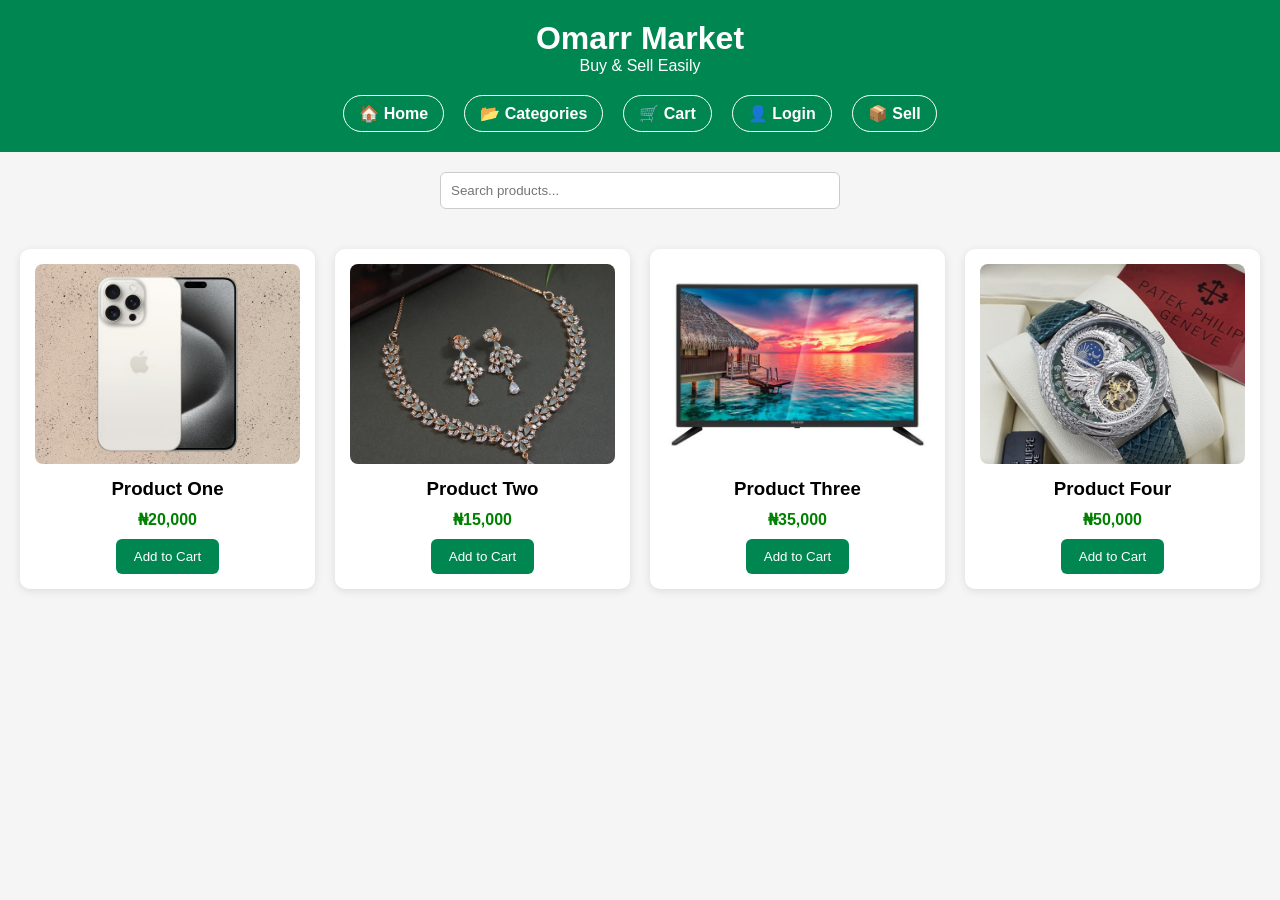
==== index.html @ 1f0b88e2 "Update index.html" ====
<!DOCTYPE html>
<html lang="en">
<head>
    <meta charset="UTF-8">
    <meta name="viewport" content="width=device-width, initial-scale=1.0">
    <title>Omarr Market</title>
    <link rel="stylesheet" href="style.css">
</head>
<body>

<header>
    <h1>Omarr Market</h1>
    <p>Buy & Sell Easily</p>

    <nav class="navbar">
        <a href="#">🏠 Home</a>
        <a href="#">📂 Categories</a>
<a href="cart.html">🛒 Cart</a>
     <a href="login.html">👤 Login</a>
    <a href="seller.html">📦 Sell</a>
    </nav>
</header>

<div class="search-box">
    <input
        type="text"
        id="search"
        placeholder="Search products..."
        onkeyup="searchProducts()">
</div>

<div class="products">

    <div class="product">
        <img src="IMG_0091.jpeg" alt="Product">
        <h3>Product One</h3>
        <p>₦20,000</p>
        <button onclick="addToCart('Product One', 20000)">
            Add to Cart
        </button>
    </div>

    <div class="product">
        <img src="IMG_0092.webp" alt="Product">
        <h3>Product Two</h3>
        <p>₦15,000</p>
        <button onclick="addToCart('Product Two', 15000)">
            Add to Cart
        </button>
    </div>

    <div class="product">
        <img src="IMG_0093.jpeg" alt="Product">
        <h3>Product Three</h3>
        <p>₦35,000</p>
        <button onclick="addToCart('Product Three', 35000)">
            Add to Cart
        </button>
    </div>

    <div class="product">
        <img src="IMG_8234.jpeg" alt="Product">
        <h3>Product Four</h3>
        <p>₦50,000</p>
        <button onclick="addToCart('Product Four', 50000)">
            Add to Cart
        </button>
    </div>

</div>

<script src="script.js"></script>

</body>
</html>
---- style.css ----
* {
    margin: 0;
    padding: 0;
    box-sizing: border-box;
    font-family: Arial, sans-serif;
}

body {
    background: #f5f5f5;
}

header {
    background: #008751;
    color: white;
    padding: 20px;
    text-align: center;
}

.search-box {
    text-align: center;
    margin: 20px;
}

.search-box input {
    width: 80%;
    max-width: 400px;
    padding: 10px;
    border: 1px solid #ccc;
    border-radius: 6px;
}

.products {
    display: grid;
    grid-template-columns: repeat(auto-fit, minmax(220px, 1fr));
    gap: 20px;
    padding: 20px;
}

.product {
    background: white;
    border-radius: 10px;
    padding: 15px;
    text-align: center;
    box-shadow: 0 2px 8px rgba(0,0,0,0.1);
}

.product img {
    width: 100%;
    height: 200px;
    object-fit: cover;
    border-radius: 8px;
}

.product h3 {
    margin: 10px 0;
}

.product p {
    color: green;
    font-weight: bold;
    margin-bottom: 10px;
}

.product button {
    background: #008751;
    color: white;
    border: none;
    padding: 10px 18px;
    border-radius: 6px;
    cursor: pointer;
}

.product button:hover {
    background: #006d40;
}
.navbar {
    margin-top: 20px;
    display: flex;
    justify-content: center;
    gap: 20px;
    flex-wrap: wrap;
}

.navbar a {
    color: white;
    text-decoration: none;
    font-weight: bold;
    padding: 8px 15px;
    border: 1px solid white;
    border-radius: 20px;
    transition: 0.3s;
}

.navbar a:hover {
    background: white;
    color: #008751;
}
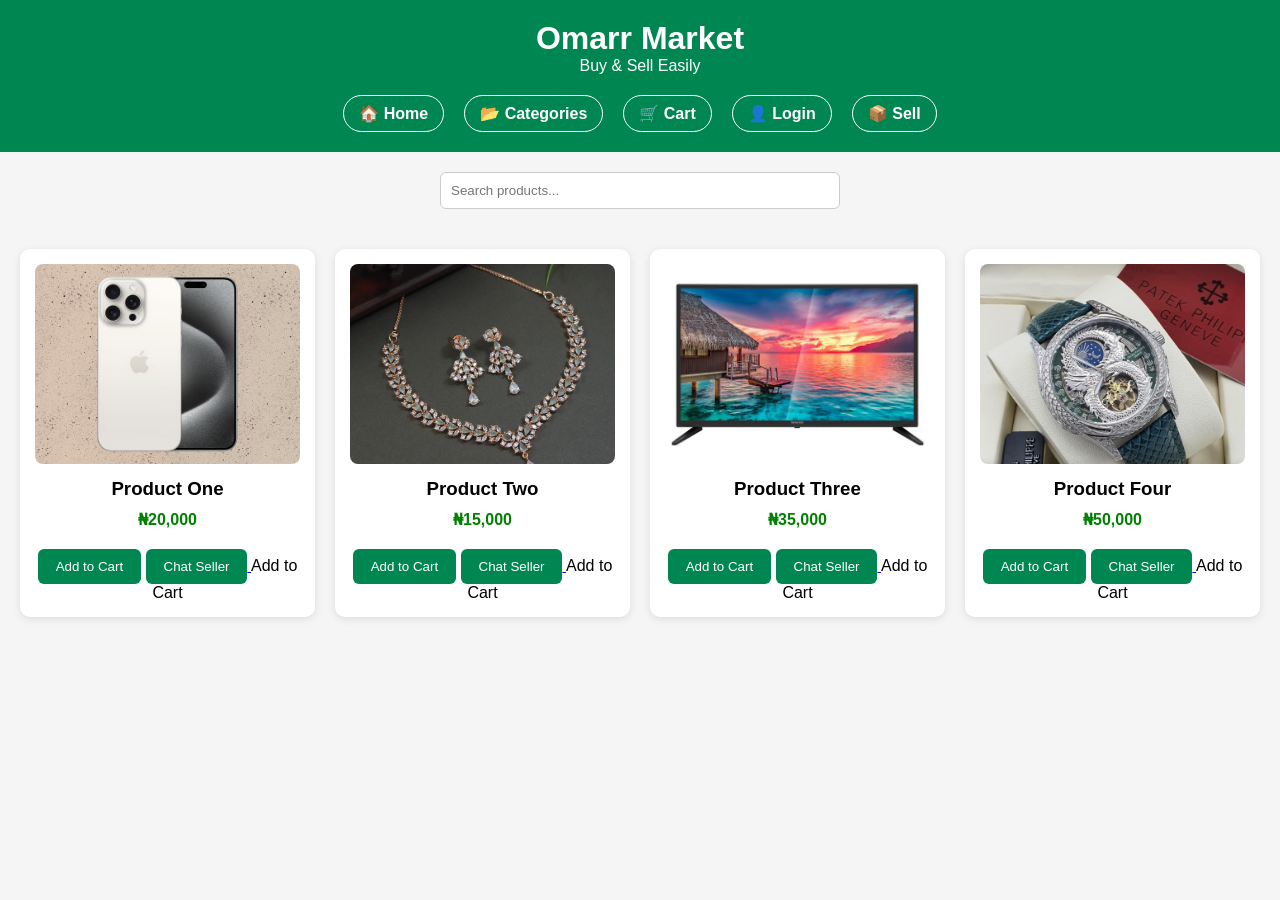
==== commit 0016136f: "Update product buttons to add 'Chat Seller' option" ====
--- a/index.html
+++ b/index.html
@@ -35,7 +35,15 @@
         <img src="IMG_0091.jpeg" alt="Product">
         <h3>Product One</h3>
         <p>₦20,000</p>
-        <button onclick="addToCart('Product One', 20000)">
+      <button onclick="addToCart('Product One', 20000)">
+    Add to Cart
+</button>
+
+<a href="https://wa.me/2347019770305" target="_blank">
+    <button style="margin-top:10px;">
+        Chat Seller
+    </button>
+</a>
             Add to Cart
         </button>
     </div>
@@ -44,7 +52,15 @@
         <img src="IMG_0092.webp" alt="Product">
         <h3>Product Two</h3>
         <p>₦15,000</p>
-        <button onclick="addToCart('Product Two', 15000)">
+       <button onclick="addToCart('Product One', 20000)">
+    Add to Cart
+</button>
+
+<a href="https://wa.me/2347019770305" target="_blank">
+    <button style="margin-top:10px;">
+        Chat Seller
+    </button>
+</a>
             Add to Cart
         </button>
     </div>
@@ -53,7 +69,15 @@
         <img src="IMG_0093.jpeg" alt="Product">
         <h3>Product Three</h3>
         <p>₦35,000</p>
-        <button onclick="addToCart('Product Three', 35000)">
+   <button onclick="addToCart('Product One', 20000)">
+    Add to Cart
+</button>
+
+<a href="https://wa.me/2347019770305" target="_blank">
+    <button style="margin-top:10px;">
+        Chat Seller
+    </button>
+</a>
             Add to Cart
         </button>
     </div>
@@ -62,7 +86,15 @@
         <img src="IMG_8234.jpeg" alt="Product">
         <h3>Product Four</h3>
         <p>₦50,000</p>
-        <button onclick="addToCart('Product Four', 50000)">
+      <button onclick="addToCart('Product One', 20000)">
+    Add to Cart
+</button>
+
+<a href="https://wa.me/2347019770305" target="_blank">
+    <button style="margin-top:10px;">
+        Chat Seller
+    </button>
+</a>
             Add to Cart
         </button>
     </div>
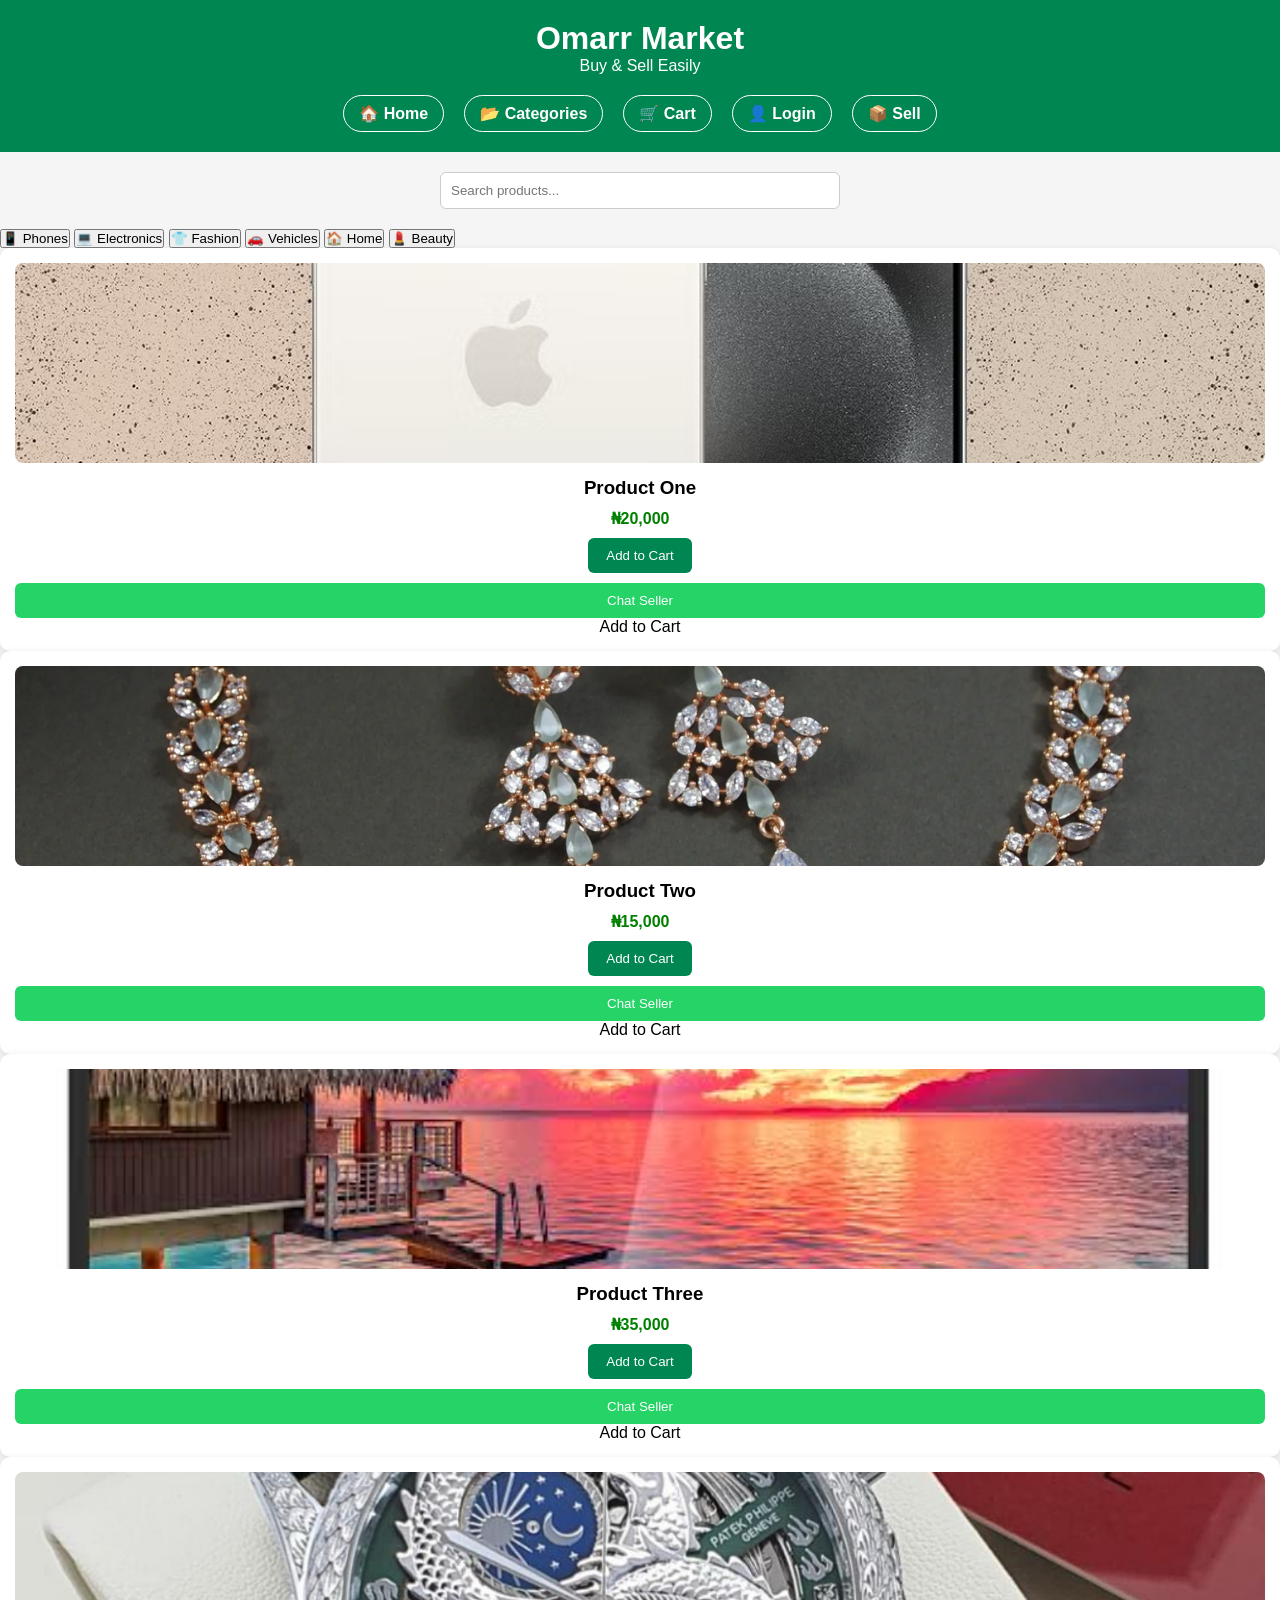
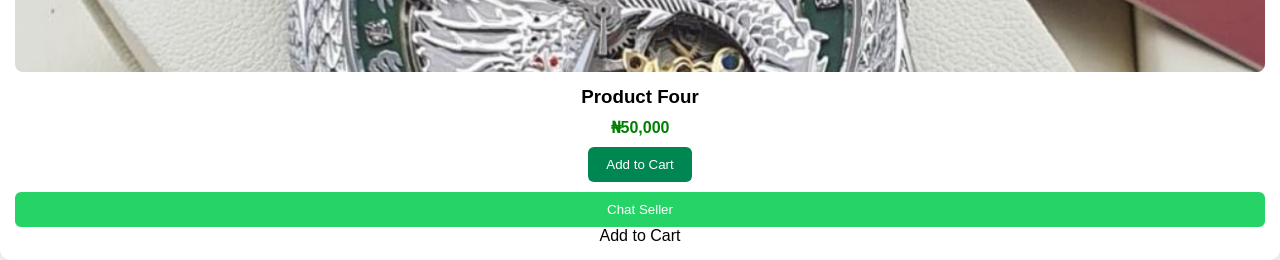
==== commit 7837ee44: "Add category buttons to index.html Added category buttons for better product navigation." ====
--- a/index.html
+++ b/index.html
@@ -29,7 +29,14 @@
         onkeyup="searchProducts()">
 </div>
 
-<div class="products">
+<div class="categories">
+    <button>📱 Phones</button>
+    <button>💻 Electronics</button>
+    <button>👕 Fashion</button>
+    <button>🚗 Vehicles</button>
+    <button>🏠 Home</button>
+    <button>💄 Beauty</button>
+</div>
 
     <div class="product">
         <img src="IMG_0091.jpeg" alt="Product">
--- a/style.css
+++ b/style.css
@@ -95,4 +95,12 @@
 .navbar a:hover {
     background: white;
     color: #008751;
+}.product a button {
+    width: 100%;
+    background: #25D366;
+    margin-top: 10px;
 }
+
+.product a button:hover {
+    background: #1DA851;
+}
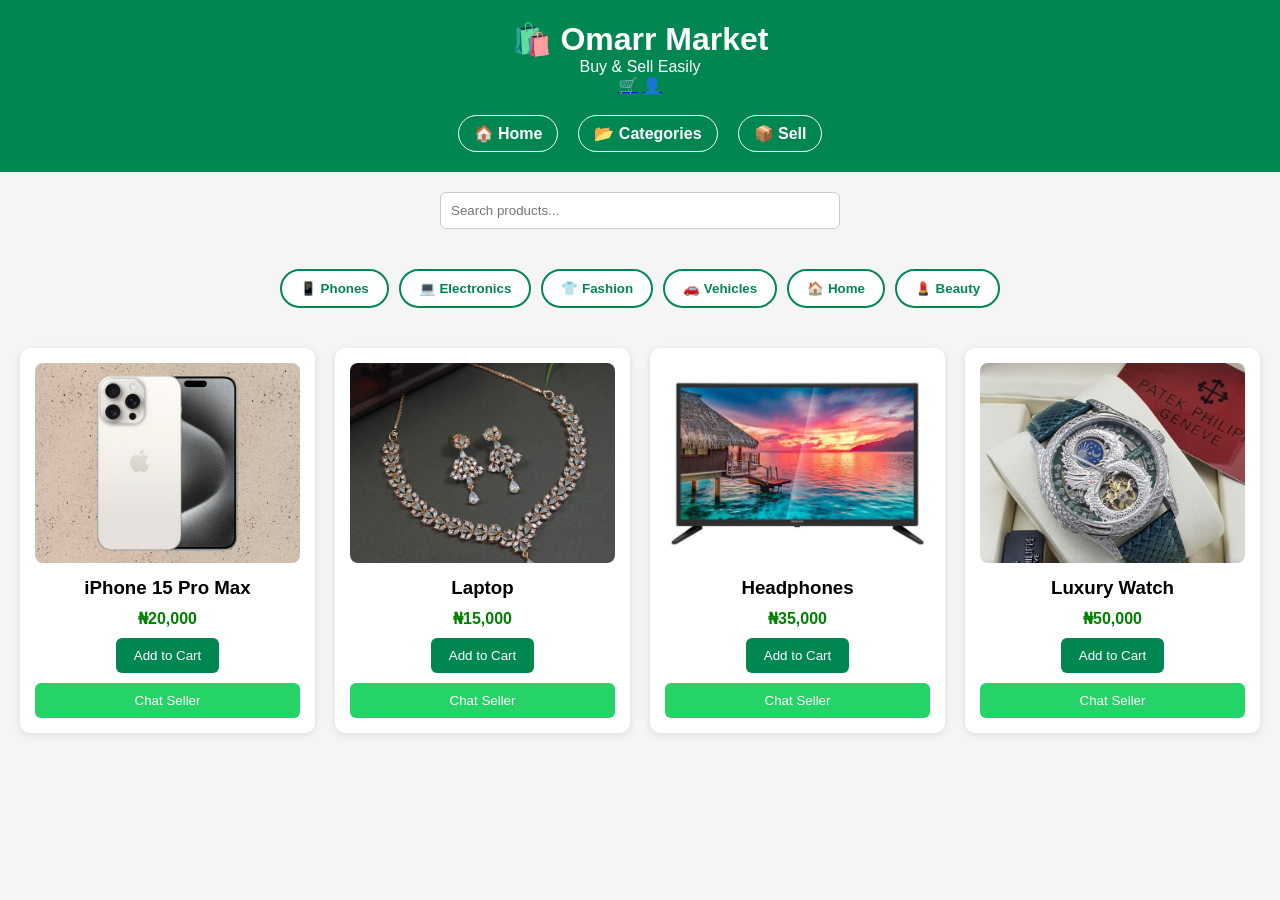
==== commit ba1c4b80: "Revamp header and product sections in index.html" ====
--- a/index.html
+++ b/index.html
@@ -8,16 +8,23 @@
 </head>
 <body>
 
-<header>
-    <h1>Omarr Market</h1>
-    <p>Buy & Sell Easily</p>
+<header class="header">
+    <div class="top-bar">
+        <div class="logo">
+            <h1>🛍️ Omarr Market</h1>
+            <p>Buy & Sell Easily</p>
+        </div>
+
+        <div class="header-icons">
+            <a href="cart.html">🛒</a>
+            <a href="login.html">👤</a>
+        </div>
+    </div>
 
     <nav class="navbar">
-        <a href="#">🏠 Home</a>
+        <a href="index.html">🏠 Home</a>
         <a href="#">📂 Categories</a>
-<a href="cart.html">🛒 Cart</a>
-     <a href="login.html">👤 Login</a>
-    <a href="seller.html">📦 Sell</a>
+        <a href="seller.html">📦 Sell</a>
     </nav>
 </header>
 
@@ -38,72 +45,62 @@
     <button>💄 Beauty</button>
 </div>
 
+<div class="products">
+
     <div class="product">
-        <img src="IMG_0091.jpeg" alt="Product">
-        <h3>Product One</h3>
+        <img src="IMG_0091.jpeg" alt="iPhone">
+        <h3>iPhone 15 Pro Max</h3>
         <p>₦20,000</p>
-      <button onclick="addToCart('Product One', 20000)">
-    Add to Cart
-</button>
 
-<a href="https://wa.me/2347019770305" target="_blank">
-    <button style="margin-top:10px;">
-        Chat Seller
-    </button>
-</a>
+        <button onclick="addToCart('iPhone 15 Pro Max',20000)">
             Add to Cart
         </button>
+
+        <a href="https://wa.me/2347019770305" target="_blank">
+            <button>Chat Seller</button>
+        </a>
     </div>
 
     <div class="product">
         <img src="IMG_0092.webp" alt="Product">
-        <h3>Product Two</h3>
+        <h3>Laptop</h3>
         <p>₦15,000</p>
-       <button onclick="addToCart('Product One', 20000)">
-    Add to Cart
-</button>
 
-<a href="https://wa.me/2347019770305" target="_blank">
-    <button style="margin-top:10px;">
-        Chat Seller
-    </button>
-</a>
+        <button onclick="addToCart('Laptop',15000)">
             Add to Cart
         </button>
+
+        <a href="https://wa.me/2347019770305" target="_blank">
+            <button>Chat Seller</button>
+        </a>
     </div>
 
     <div class="product">
         <img src="IMG_0093.jpeg" alt="Product">
-        <h3>Product Three</h3>
+        <h3>Headphones</h3>
         <p>₦35,000</p>
-   <button onclick="addToCart('Product One', 20000)">
-    Add to Cart
-</button>
 
-<a href="https://wa.me/2347019770305" target="_blank">
-    <button style="margin-top:10px;">
-        Chat Seller
-    </button>
-</a>
+        <button onclick="addToCart('Headphones',35000)">
             Add to Cart
         </button>
+
+        <a href="https://wa.me/2347019770305" target="_blank">
+            <button>Chat Seller</button>
+        </a>
     </div>
 
     <div class="product">
         <img src="IMG_8234.jpeg" alt="Product">
-        <h3>Product Four</h3>
+        <h3>Luxury Watch</h3>
         <p>₦50,000</p>
-      <button onclick="addToCart('Product One', 20000)">
-    Add to Cart
-</button>
 
-<a href="https://wa.me/2347019770305" target="_blank">
-    <button style="margin-top:10px;">
-        Chat Seller
-    </button>
-</a>
+        <button onclick="addToCart('Luxury Watch',50000)">
             Add to Cart
         </button>
+
+        <a href="https://wa.me/2347019770305" target="_blank">
+            <button>Chat Seller</button>
+        </a>
     </div>
 
 </div>
--- a/style.css
+++ b/style.css
@@ -104,3 +104,25 @@
 .product a button:hover {
     background: #1DA851;
 }
+.categories {
+    display: flex;
+    justify-content: center;
+    gap: 10px;
+    flex-wrap: wrap;
+    padding: 20px;
+}
+
+.categories button {
+    background: white;
+    color: #008751;
+    border: 2px solid #008751;
+    padding: 10px 18px;
+    border-radius: 25px;
+    cursor: pointer;
+    font-weight: bold;
+}
+
+.categories button:hover {
+    background: #008751;
+    color: white;
+}
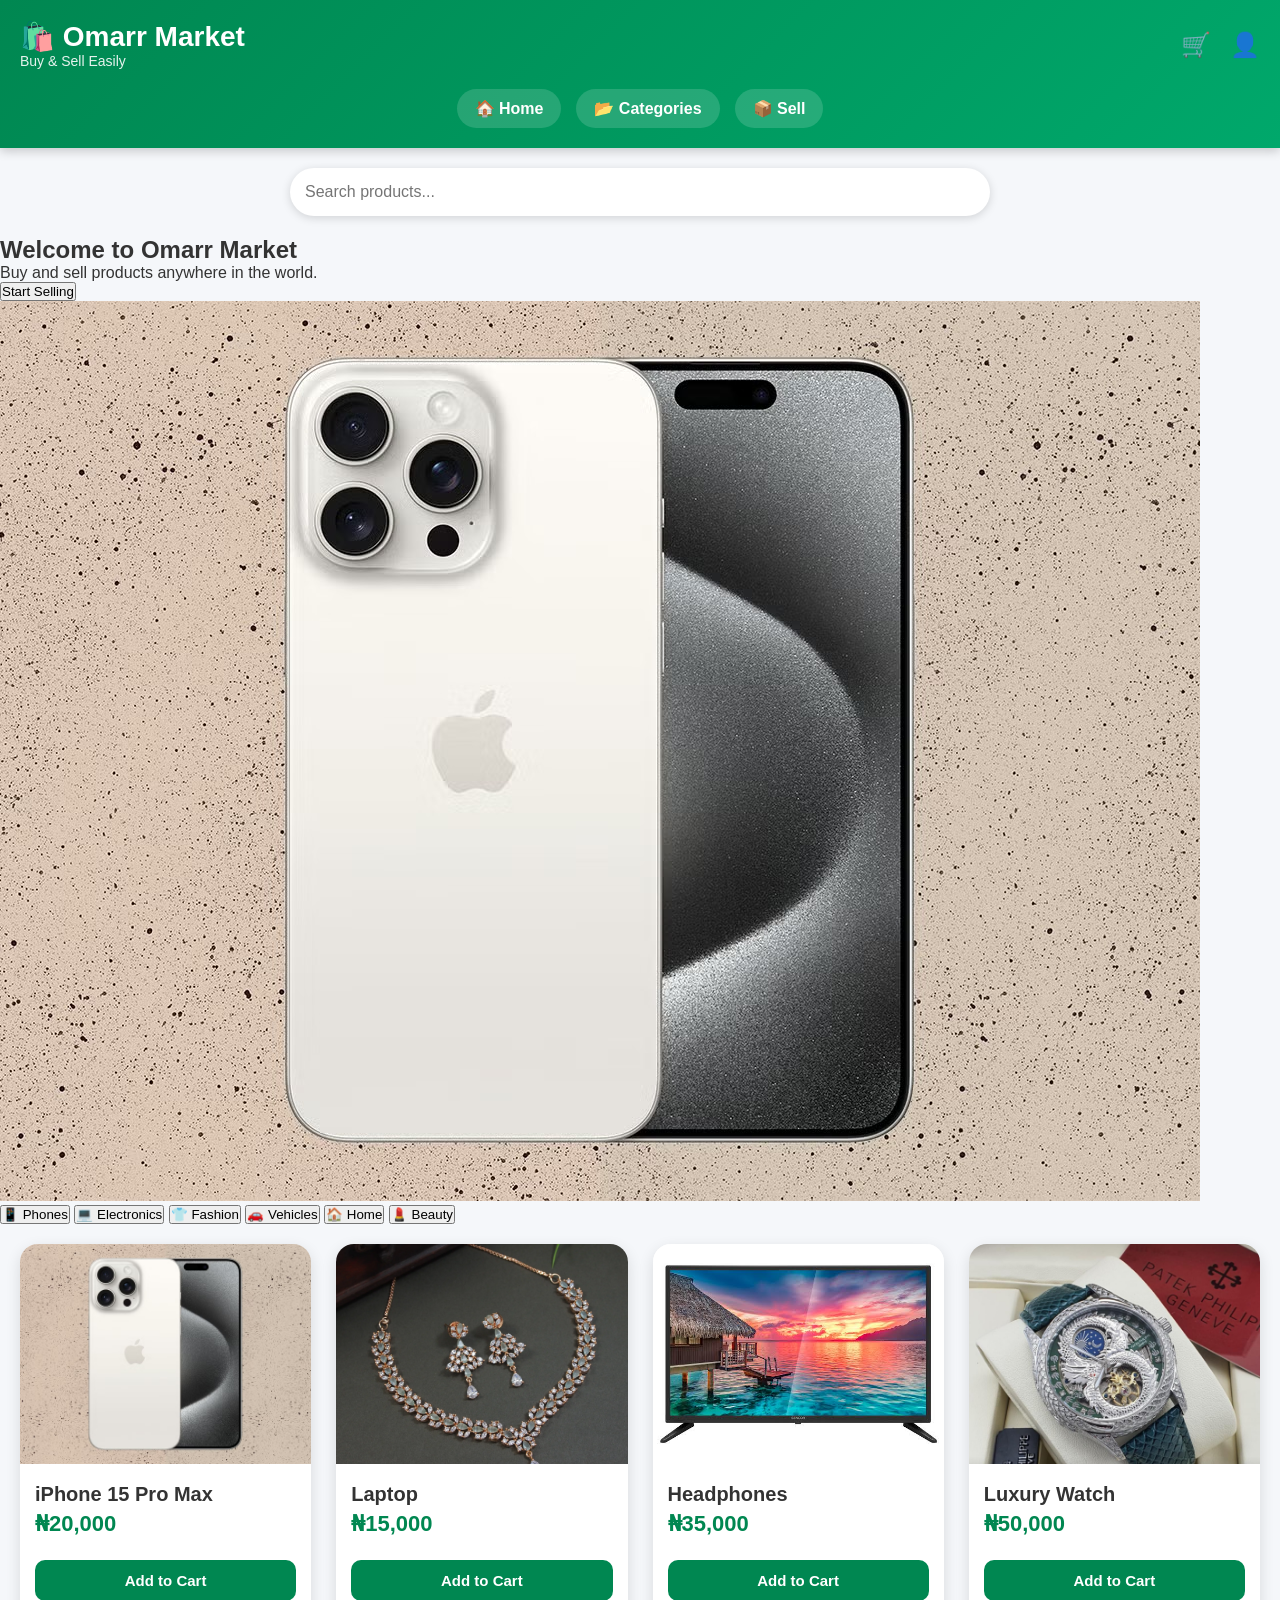
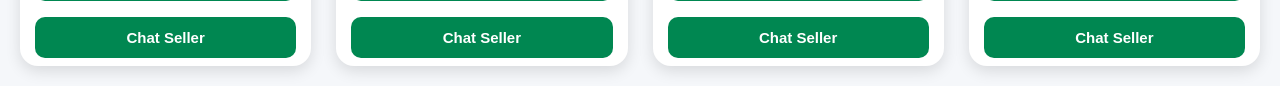
==== commit 4df5a8de: "Add hero banner with welcome message and button" ====
--- a/index.html
+++ b/index.html
@@ -36,7 +36,18 @@
         onkeyup="searchProducts()">
 </div>
 
-<div class="categories">
+<div class="hero-banner">
+    <div class="hero-text">
+        <h2>Welcome to Omarr Market</h2>
+        <p>Buy and sell products anywhere in the world.</p>
+
+        <a href="seller.html">
+            <button>Start Selling</button>
+        </a>
+    </div>
+
+    <img src="IMG_0091.jpeg" alt="Featured Product">
+</div>
     <button>📱 Phones</button>
     <button>💻 Electronics</button>
     <button>👕 Fashion</button>
--- a/style.css
+++ b/style.css
@@ -1,128 +1,195 @@
-
 * {
     margin: 0;
     padding: 0;
     box-sizing: border-box;
-    font-family: Arial, sans-serif;
+    font-family: Arial, Helvetica, sans-serif;
 }
 
 body {
-    background: #f5f5f5;
+    background: #f5f7fa;
+    color: #333;
 }
 
-header {
-    background: #008751;
+/* Header */
+.header {
+    background: linear-gradient(135deg, #008751, #00a86b);
     color: white;
     padding: 20px;
-    text-align: center;
+    box-shadow: 0 3px 10px rgba(0,0,0,0.2);
 }
 
-.search-box {
-    text-align: center;
-    margin: 20px;
+.top-bar {
+    display: flex;
+    justify-content: space-between;
+    align-items: center;
 }
 
-.search-box input {
-    width: 80%;
-    max-width: 400px;
-    padding: 10px;
-    border: 1px solid #ccc;
-    border-radius: 6px;
+.logo h1 {
+    font-size: 28px;
 }
 
-.products {
-    display: grid;
-    grid-template-columns: repeat(auto-fit, minmax(220px, 1fr));
-    gap: 20px;
-    padding: 20px;
+.logo p {
+    font-size: 14px;
+    opacity: 0.9;
 }
 
-.product {
-    background: white;
-    border-radius: 10px;
-    padding: 15px;
-    text-align: center;
-    box-shadow: 0 2px 8px rgba(0,0,0,0.1);
+.header-icons a {
+    color: white;
+    text-decoration: none;
+    font-size: 24px;
+    margin-left: 15px;
 }
 
-.product img {
-    width: 100%;
-    height: 200px;
-    object-fit: cover;
-    border-radius: 8px;
-}
-
-.product h3 {
-    margin: 10px 0;
-}
-
-.product p {
-    color: green;
-    font-weight: bold;
-    margin-bottom: 10px;
-}
-
-.product button {
-    background: #008751;
-    color: white;
-    border: none;
-    padding: 10px 18px;
-    border-radius: 6px;
-    cursor: pointer;
-}
-
-.product button:hover {
-    background: #006d40;
-}
+/* Navigation */
 .navbar {
     margin-top: 20px;
     display: flex;
     justify-content: center;
-    gap: 20px;
+    gap: 15px;
     flex-wrap: wrap;
 }
 
 .navbar a {
     color: white;
     text-decoration: none;
+    background: rgba(255,255,255,0.15);
+    padding: 10px 18px;
+    border-radius: 25px;
+    transition: 0.3s;
     font-weight: bold;
-    padding: 8px 15px;
-    border: 1px solid white;
-    border-radius: 20px;
-    transition: 0.3s;
 }
 
 .navbar a:hover {
     background: white;
     color: #008751;
-}.product a button {
-    width: 100%;
-    background: #25D366;
-    margin-top: 10px;
 }
 
-.product a button:hover {
-    background: #1DA851;
+/* Search */
+.search-box {
+    padding: 20px;
 }
+
+.search-box input {
+    width: 100%;
+    max-width: 700px;
+    display: block;
+    margin: auto;
+    padding: 15px;
+    border-radius: 30px;
+    border: none;
+    box-shadow: 0 2px 10px rgba(0,0,0,.15);
+    font-size: 16px;
+}
+
+/* Categories */
 .categories {
     display: flex;
     justify-content: center;
-    gap: 10px;
     flex-wrap: wrap;
-    padding: 20px;
+    gap: 12px;
+    padding: 10px 20px 25px;
 }
 
 .categories button {
     background: white;
-    color: #008751;
-    border: 2px solid #008751;
-    padding: 10px 18px;
-    border-radius: 25px;
+    border: none;
+    padding: 12px 20px;
+    border-radius: 30px;
     cursor: pointer;
     font-weight: bold;
+    box-shadow: 0 2px 8px rgba(0,0,0,.1);
+    transition: .3s;
 }
 
 .categories button:hover {
     background: #008751;
     color: white;
 }
+
+/* Products */
+.products {
+    display: grid;
+    grid-template-columns: repeat(auto-fit, minmax(240px, 1fr));
+    gap: 25px;
+    padding: 20px;
+}
+
+.product {
+    background: white;
+    border-radius: 18px;
+    overflow: hidden;
+    box-shadow: 0 5px 15px rgba(0,0,0,.12);
+    transition: .3s;
+}
+
+.product:hover {
+    transform: translateY(-5px);
+}
+
+.product img {
+    width: 100%;
+    height: 220px;
+    object-fit: cover;
+}
+
+.product h3 {
+    padding: 15px 15px 5px;
+    font-size: 20px;
+}
+
+.product p {
+    color: #008751;
+    font-size: 22px;
+    font-weight: bold;
+    padding: 0 15px 15px;
+}
+
+.product button {
+    width: calc(100% - 30px);
+    margin: 8px 15px;
+    padding: 12px;
+    border: none;
+    border-radius: 10px;
+    cursor: pointer;
+    font-size: 15px;
+    font-weight: bold;
+}
+
+/* Add to Cart */
+.product button:first-of-type {
+    background: #008751;
+    color: white;
+}
+
+.product button:first-of-type:hover {
+    background: #006b40;
+}
+
+/* WhatsApp Button */
+.product a button {
+    background: #25D366;
+    color: white;
+}
+
+.product a button:hover {
+    background: #1da851;
+}
+
+/* Mobile */
+@media(max-width:768px){
+
+.top-bar{
+    flex-direction:column;
+    text-align:center;
+    gap:10px;
+}
+
+.logo h1{
+    font-size:24px;
+}
+
+.product img{
+    height:200px;
+}
+
+}
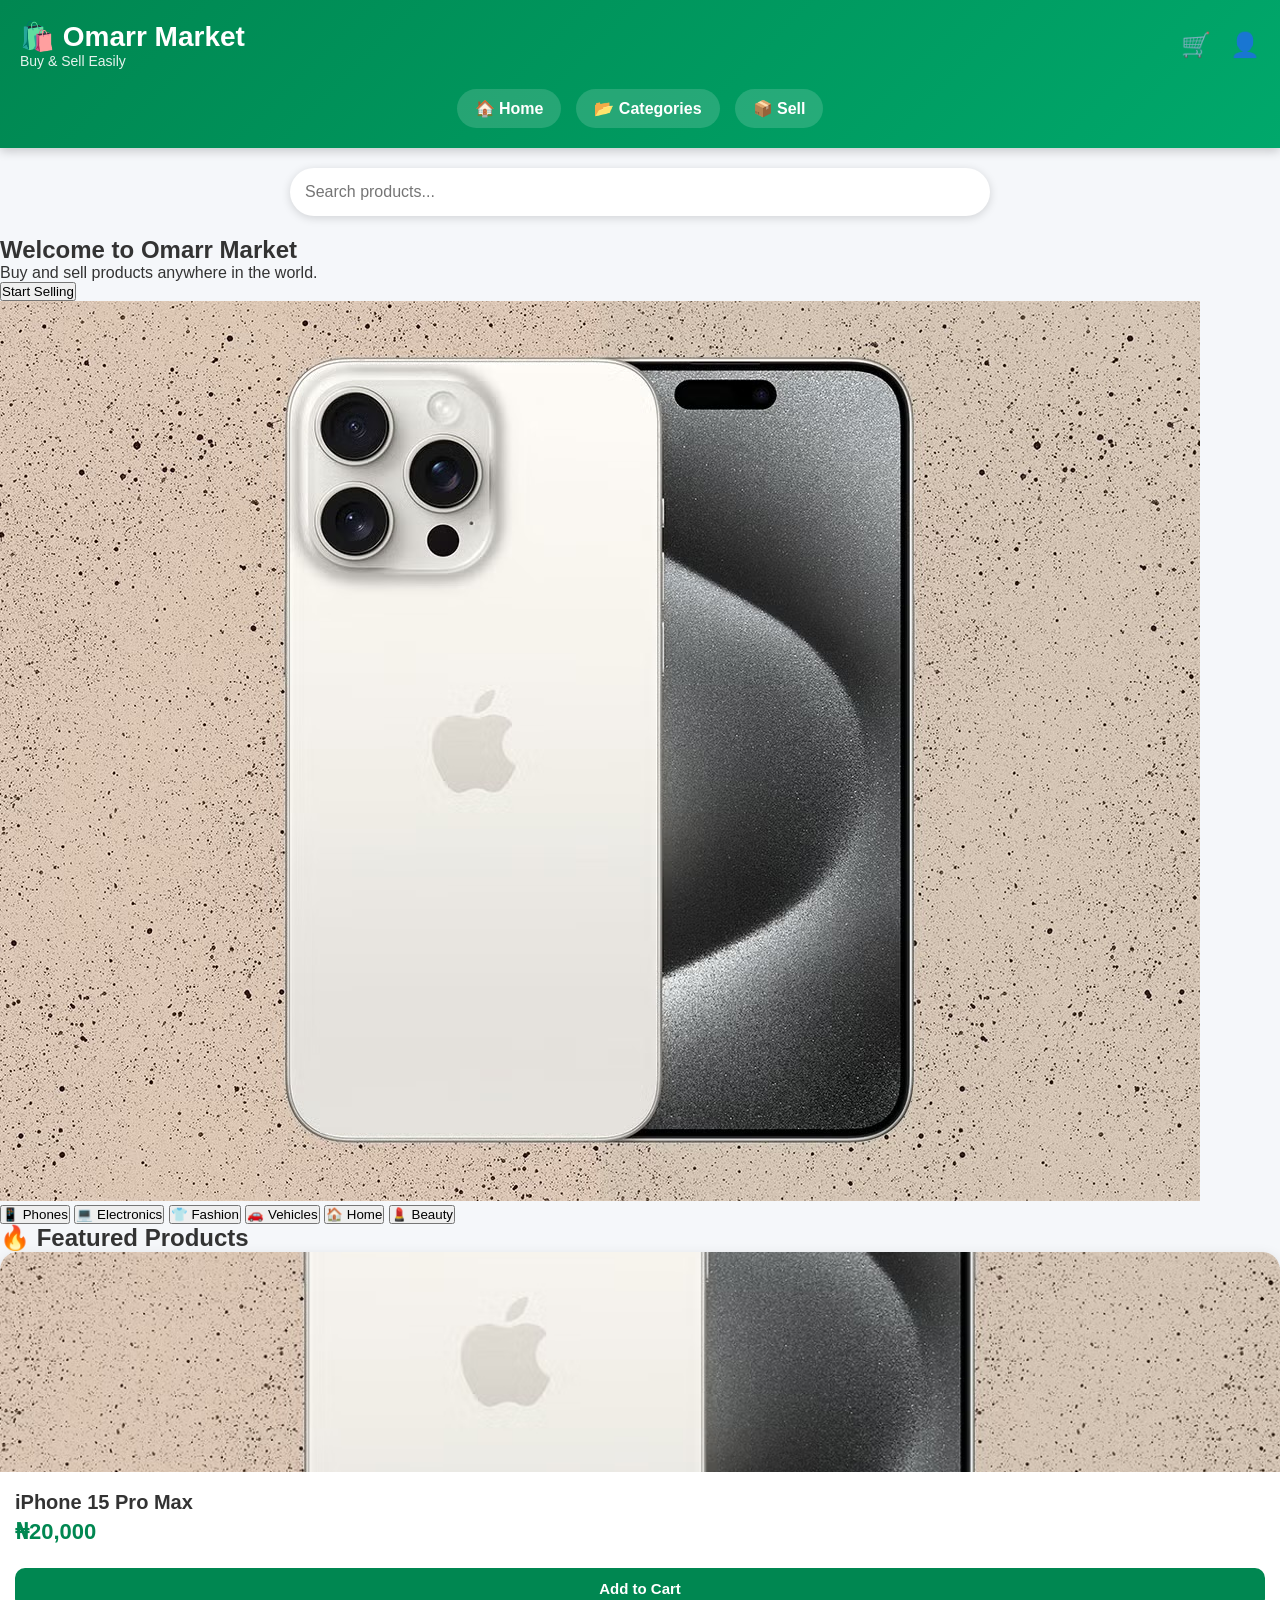
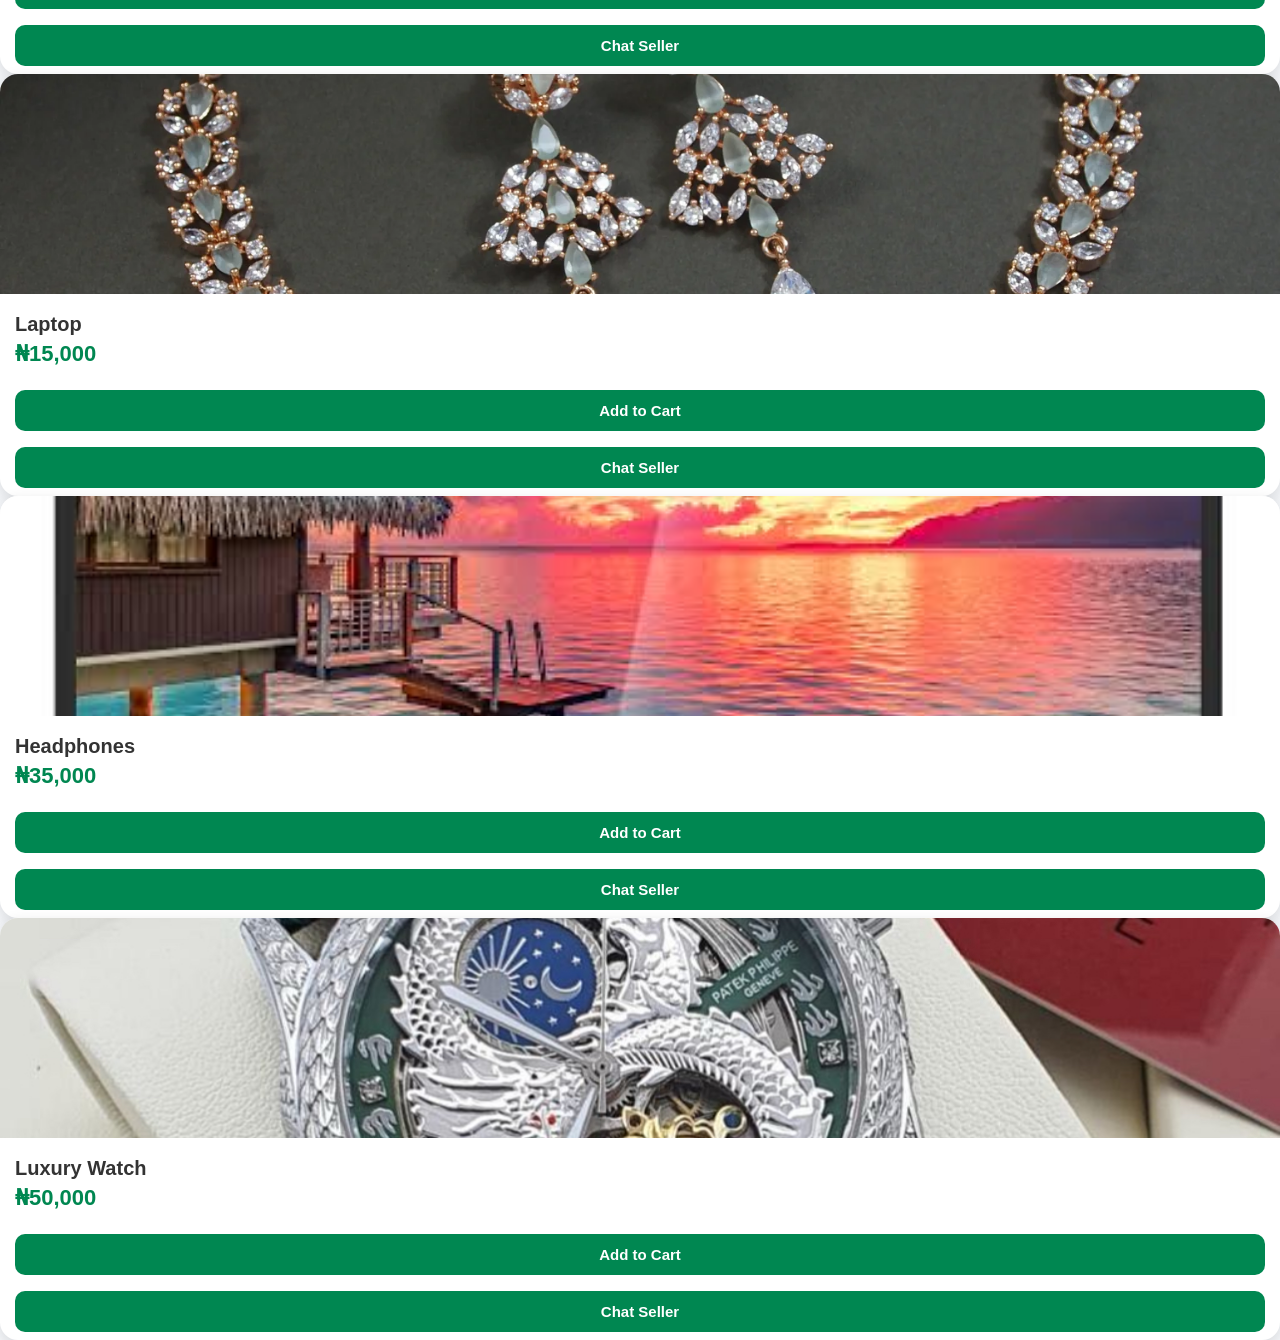
==== commit 02d095ad: "Add section title for featured products" ====
--- a/index.html
+++ b/index.html
@@ -56,7 +56,7 @@
     <button>💄 Beauty</button>
 </div>
 
-<div class="products">
+<h2 class="section-title">🔥 Featured Products</h2>
 
     <div class="product">
         <img src="IMG_0091.jpeg" alt="iPhone">
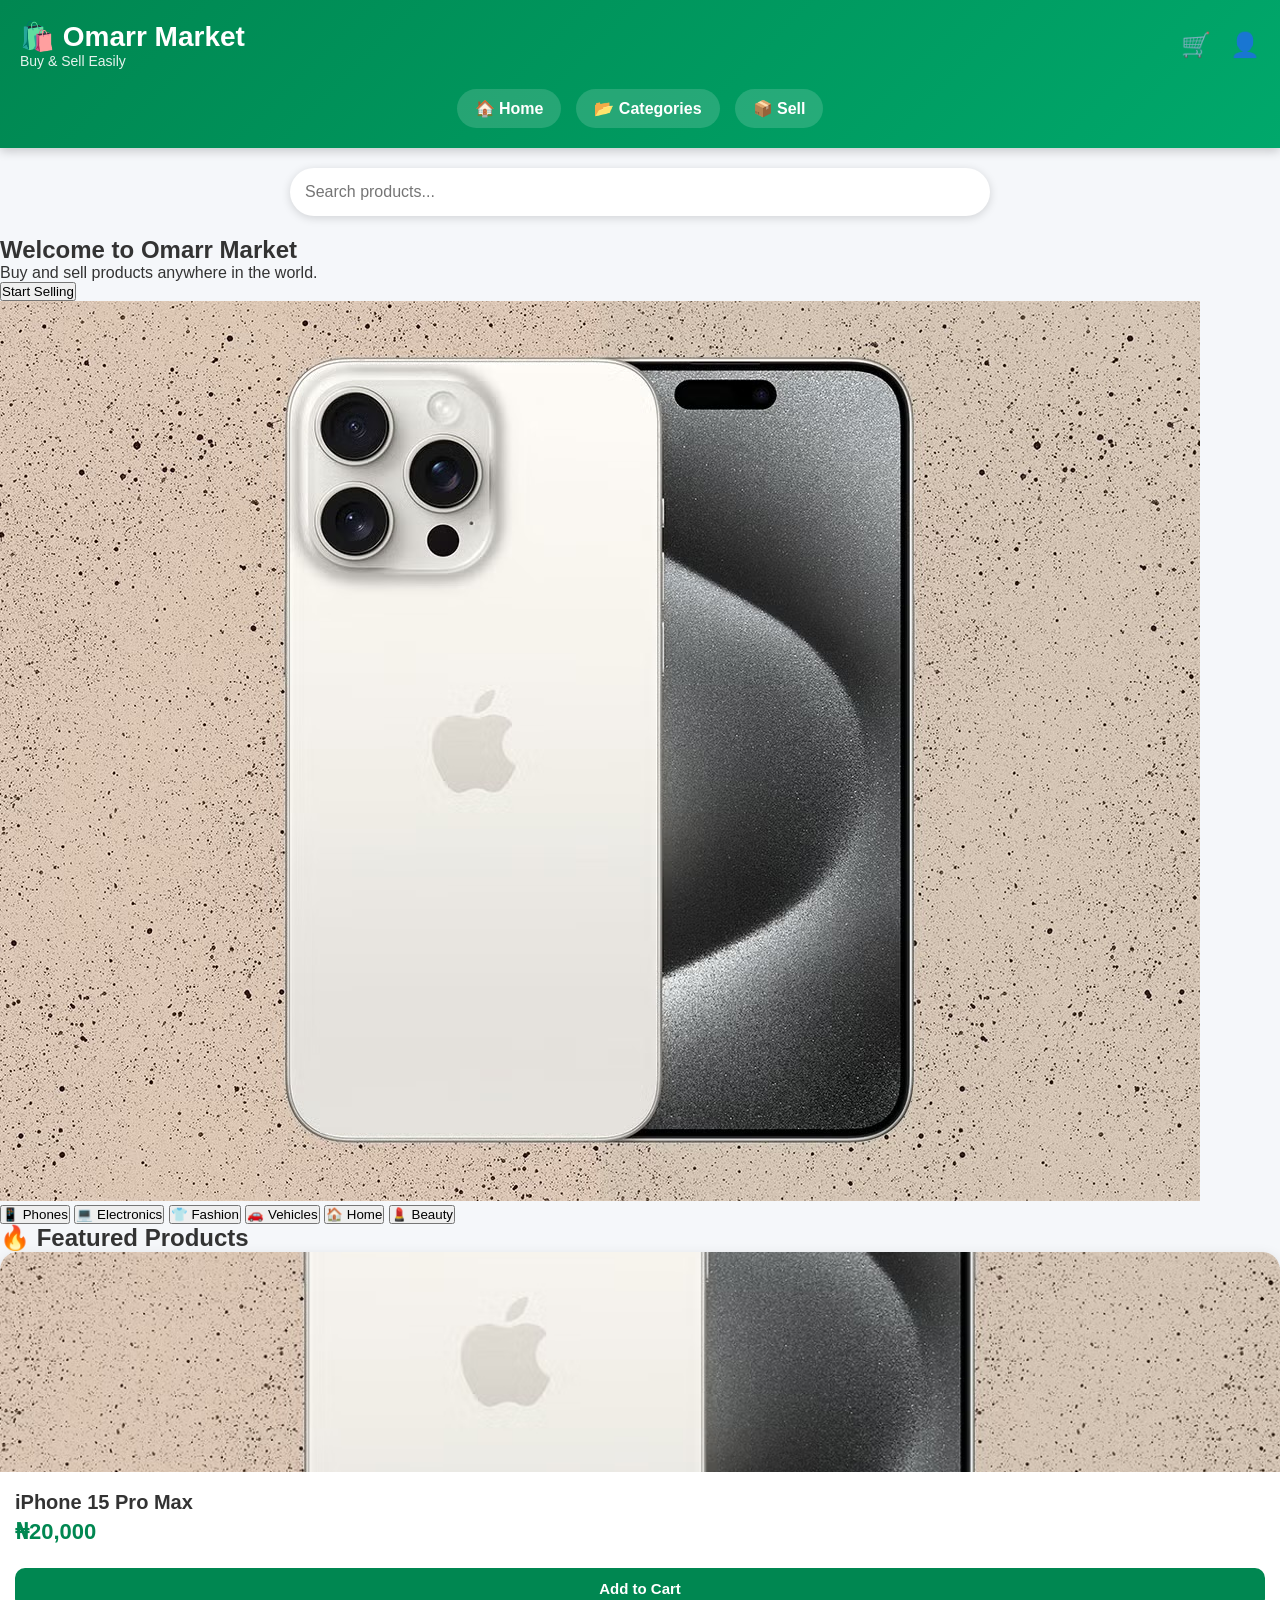
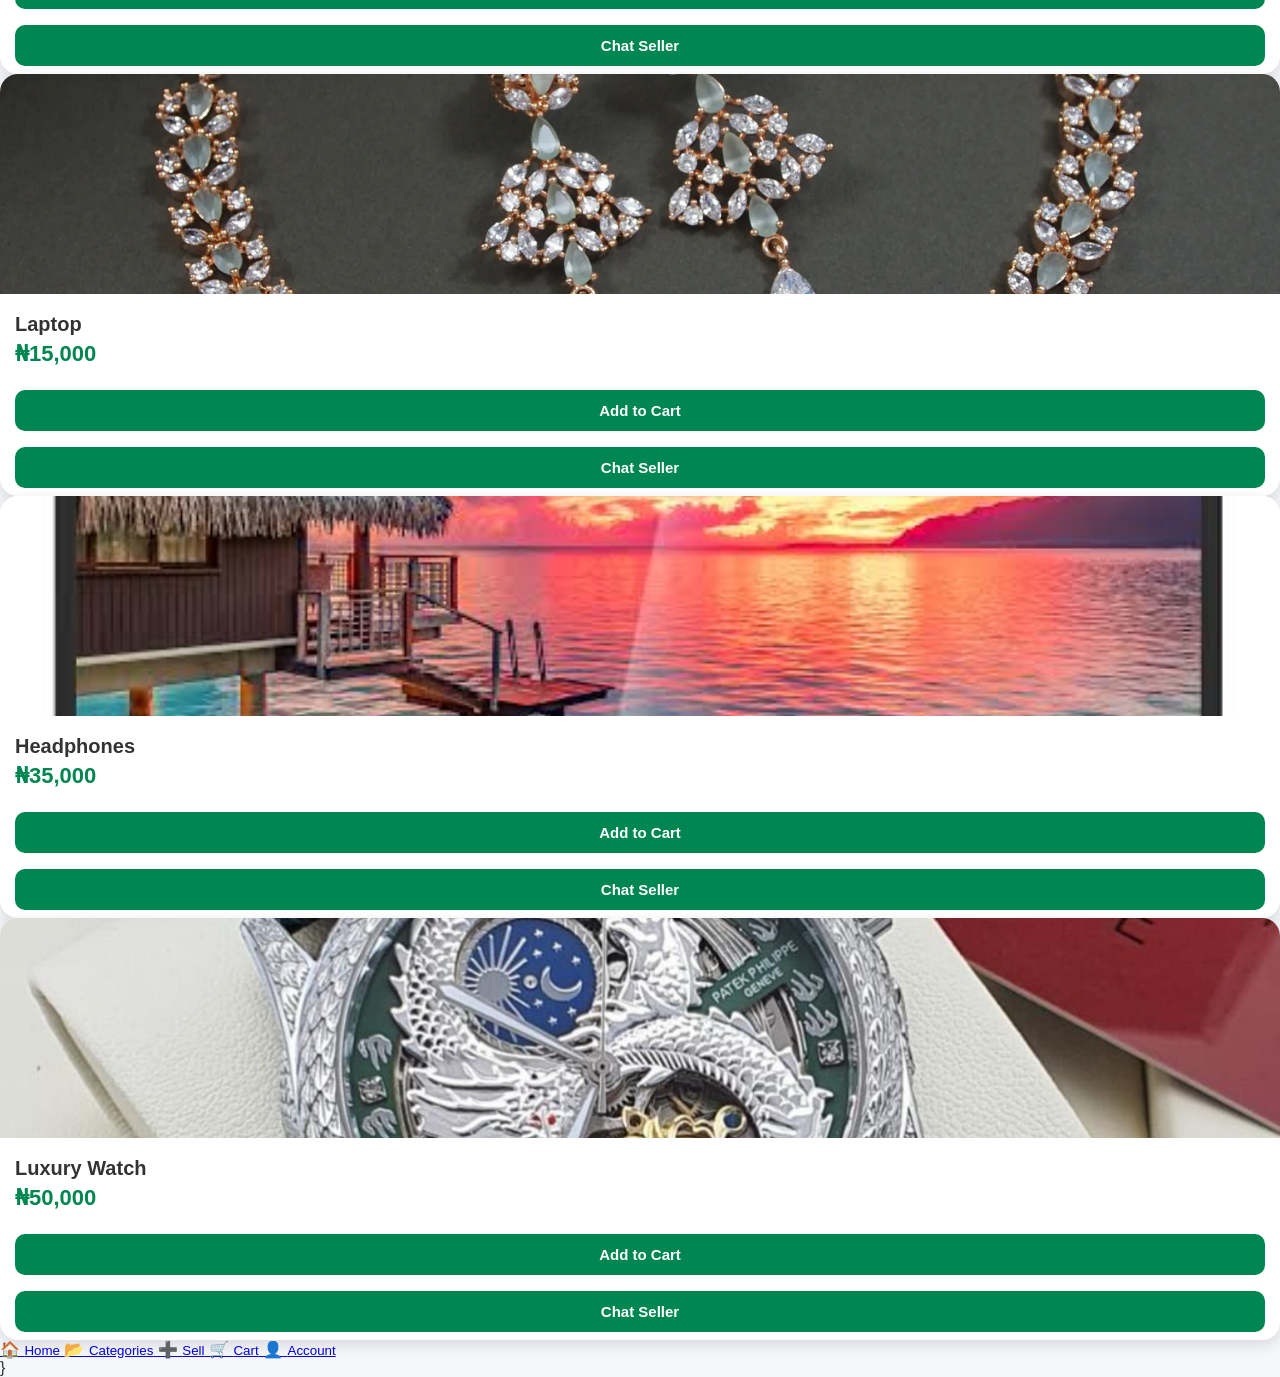
==== commit 550830d6: "Add footer navigation links to index.html" ====
--- a/index.html
+++ b/index.html
@@ -115,7 +115,33 @@
     </div>
 
 </div>
+<footer class="bottom-nav">
+    <a href="index.html">
+        <span>🏠</span>
+        <small>Home</small>
+    </a>
 
+    <a href="#">
+        <span>📂</span>
+        <small>Categories</small>
+    </a>
+
+    <a href="seller.html">
+        <span>➕</span>
+        <small>Sell</small>
+    </a>
+
+    <a href="cart.html">
+        <span>🛒</span>
+        <small>Cart</small>
+    </a>
+
+    <a href="login.html">
+        <span>👤</span>
+        <small>Account</small>
+    </a>
+</footer>
+}
 <script src="script.js"></script>
 
 </body>
--- a/style.css
+++ b/style.css
@@ -191,5 +191,10 @@
 .product img{
     height:200px;
 }
-
-}
+.section-title{
+    font-size:28px;
+    font-weight:bold;
+    margin:30px 20px 10px;
+    color:#222;
+}
+}
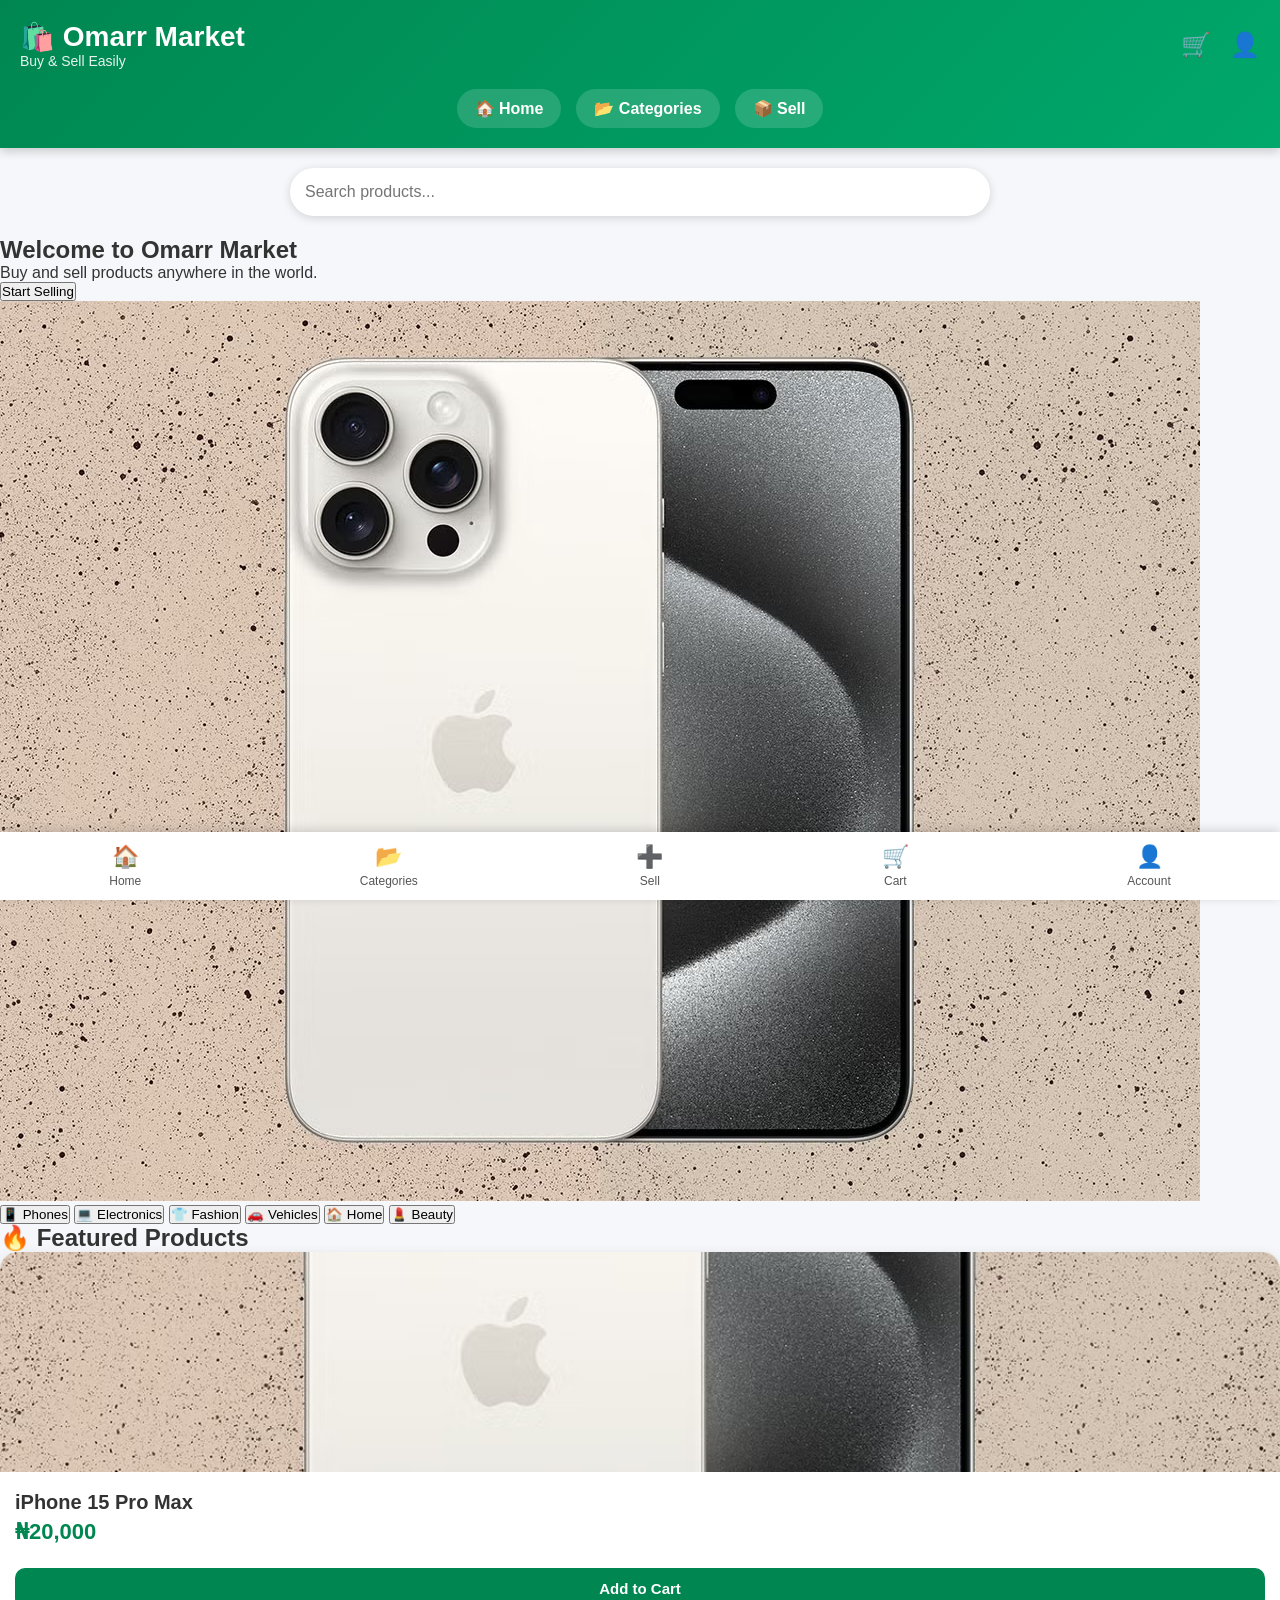
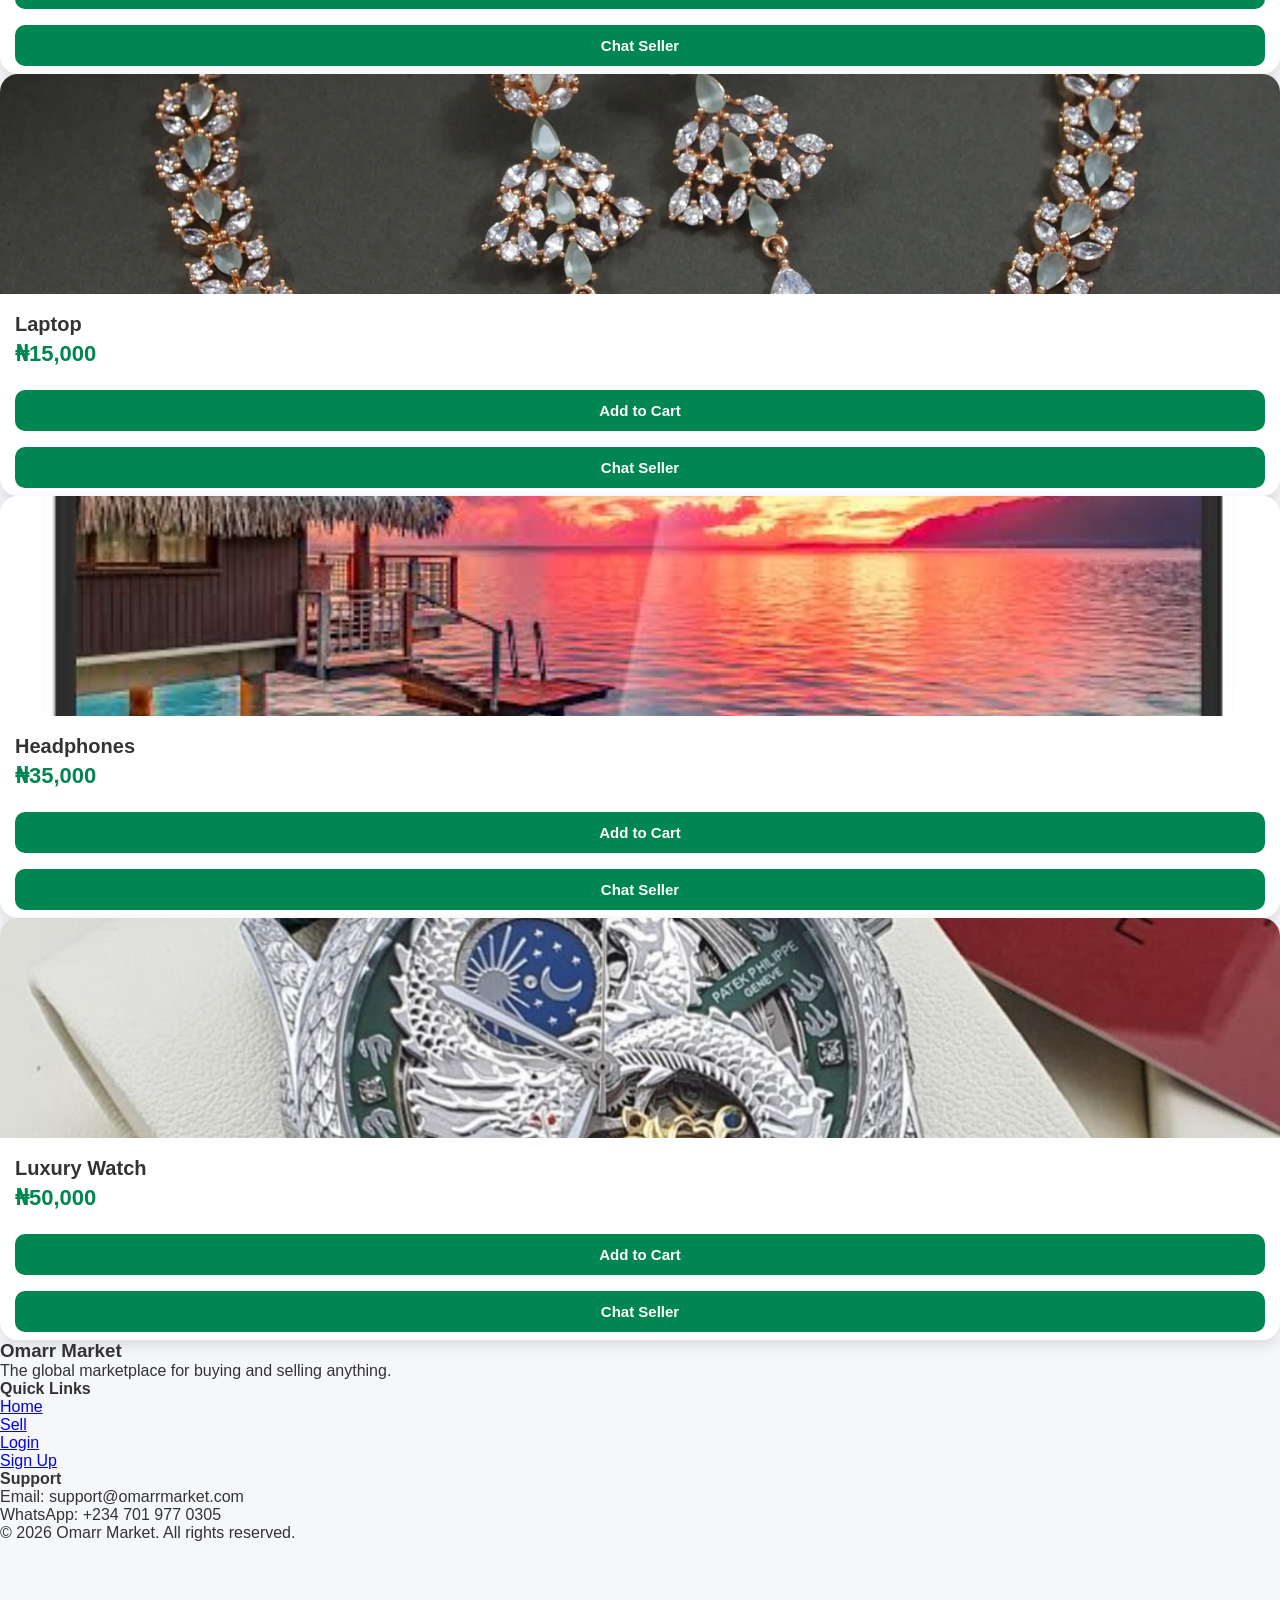
==== commit 3294b520: "Add footer with market information and support links" ====
--- a/index.html
+++ b/index.html
@@ -141,7 +141,34 @@
         <small>Account</small>
     </a>
 </footer>
-}
+<footer class="footer">
+    <div class="footer-content">
+
+        <div>
+            <h3>Omarr Market</h3>
+            <p>The global marketplace for buying and selling anything.</p>
+        </div>
+
+        <div>
+            <h4>Quick Links</h4>
+            <a href="index.html">Home</a><br>
+            <a href="seller.html">Sell</a><br>
+            <a href="login.html">Login</a><br>
+            <a href="signup.html">Sign Up</a>
+        </div>
+
+        <div>
+            <h4>Support</h4>
+            <p>Email: support@omarrmarket.com</p>
+            <p>WhatsApp: +234 701 977 0305</p>
+        </div>
+
+    </div>
+
+    <p class="copyright">
+        ©️ 2026 Omarr Market. All rights reserved.
+    </p>
+</footer>
 <script src="script.js"></script>
 
 </body>
--- a/style.css
+++ b/style.css
@@ -198,3 +198,39 @@
     color:#222;
 }
 }
+/* Bottom Navigation */
+
+.bottom-nav{
+    position:fixed;
+    bottom:0;
+    left:0;
+    width:100%;
+    background:white;
+    display:flex;
+    justify-content:space-around;
+    padding:12px 0;
+    box-shadow:0 -2px 10px rgba(0,0,0,.15);
+    z-index:1000;
+}
+
+.bottom-nav a{
+    text-decoration:none;
+    color:#555;
+    display:flex;
+    flex-direction:column;
+    align-items:center;
+    font-size:22px;
+}
+
+.bottom-nav small{
+    font-size:12px;
+    margin-top:4px;
+}
+
+.bottom-nav a:hover{
+    color:#008751;
+}
+
+body{
+    padding-bottom:90px;
+}
